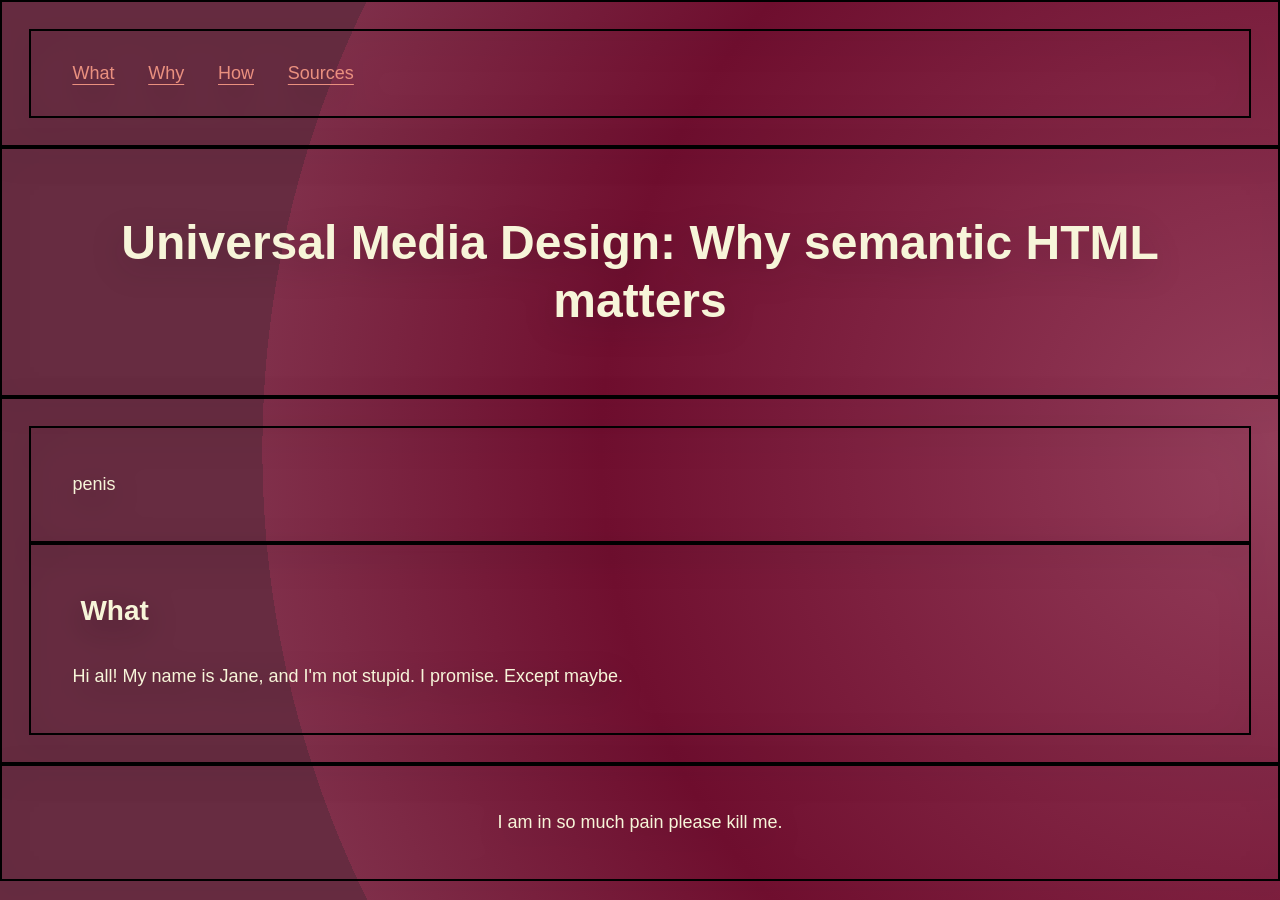
==== index.html @ cd9b646c "universal design website base design" ====
<!doctype html>
<html lang="">

<head>
  <meta charset="utf-8">
  <meta name="viewport" content="width=device-width, initial-scale=1">
  <title></title>
  <link rel="stylesheet" href="css/style.css">
  <meta name="description" content="">

  <meta property="og:title" content="Universal Media Design: Why semantic HTML matters">
  <meta property="og:type" content="Article">
  <meta property="og:url" content="UniversalMediaDesignJPearce04/what">
  <meta property="og:image" content="">
  <meta property="og:image:alt" content="">

  <link rel="icon" href="/favicon.ico" sizes="any">
  <link rel="icon" href="/icon.svg" type="image/svg+xml">
  <link rel="apple-touch-icon" href="icon.png">

  <link rel="manifest" href="site.webmanifest">
  <meta name="theme-color" content="#fafafa">
</head>

<body>
  <section id="nav">
    <nav id="what-nav">
      <a href="#">What</a>
      <a href="./why-universal.html">Why</a>    
      <a href="./how-universal.html">How</a>    
      <a href="./sources.html">Sources</a>
    </nav>
  </section>

  <header id="header">
    <h1>Universal Media Design: Why semantic HTML matters</h1>
  </header>


  <section id="main">
    <aside>
      <p>penis</p>
    </aside>
    <main>
      <h2>What</h2>
      <p>Hi all! My name is Jane, and I'm not stupid. I promise. Except maybe.</p>
    </main>
      
  </section>

  <footer>
    <p> I am in so much pain please kill me.</p>
  </footer>

  <script src="js/app.js"></script>

</body>

</html>
---- css/style.css ----
/*! HTML5 Boilerplate v9.0.1 | MIT License | https://html5boilerplate.com/ */

/* main.css 3.0.0 | MIT License | https://github.com/h5bp/main.css#readme */
/*
 * What follows is the result of much research on cross-browser styling.
 * Credit left inline and big thanks to Nicolas Gallagher, Jonathan Neal,
 * Kroc Camen, and the H5BP dev community and team.
 */

*,
*:before,
*:after {
  box-sizing: border-box;
  padding: 0;
  margin: 0;
}

html {
  line-height: 0.8;
}

body {
  background: radial-gradient(
    circle at 100%,
    #953f5c,
    #700f2f 50%,
    #802f4a 75%,
    #672c41 75%
  );
  background-attachment: fixed;
  font-family: var(--font-body);
  color: var(--cream);
  font-size: 1.125rem;
  line-height: 1.7;
  padding: 0;
  margin: 0;
  text-align: left;
  overflow-y: scroll;
}

:root {
    --wine: #9E2E2F;
    --brown: #541D1D;
    --deep: #290707;
    --cream: #F7F5D9;
    --link: #EA907F;
    --pink: #ffa6c4;

    --font-body: 'Atkinson Hyperlegible', Tahoma, Arial, Helvetica, sans-serif;
    --font-head: 'Lato', 'Gill Sans', 'Gill Sans MT', Calibri, 'Trebuchet MS', sans-serif;
}

::-moz-selection {
  background: #b3d4fc;
  text-shadow: none;
}

::selection {
  background: #b3d4fc;
  text-shadow: none;
}

a:link {color: var(--link); text-decoration: underline; text-underline-position: under;}
a:visited {color: var(--link); text-decoration: underline;}
a:hover {color: var(--cream); text-decoration: underline; text-decoration-thickness: 3px;}

header,
nav,
main,
section,
aside,
footer {
  padding: 1.5em;
  border: 2px black solid;
  filter: drop-shadow(0 0.5em 1rem rgba(22, 0, 20, 0.2));
}

header,
footer {
  text-align: center;
}

p, a, h1, h2, h3 {margin: 0.2em; padding: 0.6em;}

h1, h2, h3 {
    font-family: var(--font-head);
    line-height: 1.2;
    color: var(--cream);
}

h1 {font-size: clamp(2rem, 5vw, 3rem); font-weight: 900;}
h2 {font-size: 1.75rem; font-weight: 700;}
h3 {font-size: 1.375rem; font-weight: 700; color: var(--pink);}

hr {
  display: block;
  height: 1px;
  border: 0;
  border-top: 1px solid #ccc;
  margin: 1em 0;
  padding: 0;
}

audio,
canvas,
iframe,
img,
svg,
video {
  vertical-align: middle;
}

/*
 * Remove default fieldset styles.
 */

fieldset {
  border: 0;
  margin: 0;
  padding: 0;
}

/*
 * Allow only vertical resizing of textareas.
 */

textarea {
  resize: vertical;
}

/* ==========================================================================
   Author's custom styles
   ========================================================================== */

/* ==========================================================================
   Helper classes
   ========================================================================== */

.skip-link {
    position: absolute;
    top: 0;
    left: 0;
    z-index: 100;
    padding: 0.75rem 1.25rem;
    background: var(--cream);
    color: var(--deep);
    font-weight: 700;
    text-decoration: underline;
    transform: translateY(-120%);
}

.skip-link:link,
.skip-link:visited {
    color: var(--deep);
}

.skip-link:focus {
    transform: translateY(0);
}

.hidden,
[hidden] {
  display: none !important;
}

.visually-hidden {
  border: 0;
  clip: rect(0, 0, 0, 0);
  height: 1px;
  margin: -1px;
  overflow: hidden;
  padding: 0;
  position: absolute;
  white-space: nowrap;
  width: 1px;
  /* 1 */
}

/*
 * Extends the .visually-hidden class to allow the element
 * to be focusable when navigated to via the keyboard:
 * https://www.drupal.org/node/897638
 */

.visually-hidden.focusable:active,
.visually-hidden.focusable:focus {
  clip: auto;
  height: auto;
  margin: 0;
  overflow: visible;
  position: static;
  white-space: inherit;
  width: auto;
}


.invisible {
  visibility: hidden;
}

/*
 * Clearfix: contain floats
 *
 * The use of `table` rather than `block` is only necessary if using
 * `::before` to contain the top-margins of child elements.
 */

.clearfix::before,
.clearfix::after {
  content: "";
  display: table;
}

.clearfix::after {
  clear: both;
}

@media only screen and (min-width: 35em) {
  /* Style adjustments for viewports that meet the condition */
}

@media (prefers-reduced-motion: no-preference) {
    html {
        scroll-behavior: smooth;
    }
}

@media print,
  (-webkit-min-device-pixel-ratio: 1.25),
  (min-resolution: 1.25dppx),
  (min-resolution: 120dpi) {
  /* Style adjustments for high resolution devices */
}

@media print {
  *,
  *::before,
  *::after {
    background: #fff !important;
    color: #000 !important;
    /* Black prints faster */
    box-shadow: none !important;
    text-shadow: none !important;
  }

  a,
  a:visited {
    text-decoration: underline;
  }

  a[href]::after {
    content: " (" attr(href) ")";
  }

  abbr[title]::after {
    content: " (" attr(title) ")";
  }

  /*
   * Don't show links that are fragment identifiers,
   * or use the `javascript:` pseudo protocol
   */
  a[href^="#"]::after,
  a[href^="javascript:"]::after {
    content: "";
  }

  pre {
    white-space: pre-wrap !important;
  }

  pre,
  blockquote {
    border: 1px solid #999;
    page-break-inside: avoid;
  }

  tr,
  img {
    page-break-inside: avoid;
  }

  p,
  h2,
  h3 {
    orphans: 3;
    widows: 3;
  }

  h2,
  h3 {
    page-break-after: avoid;
  }
}
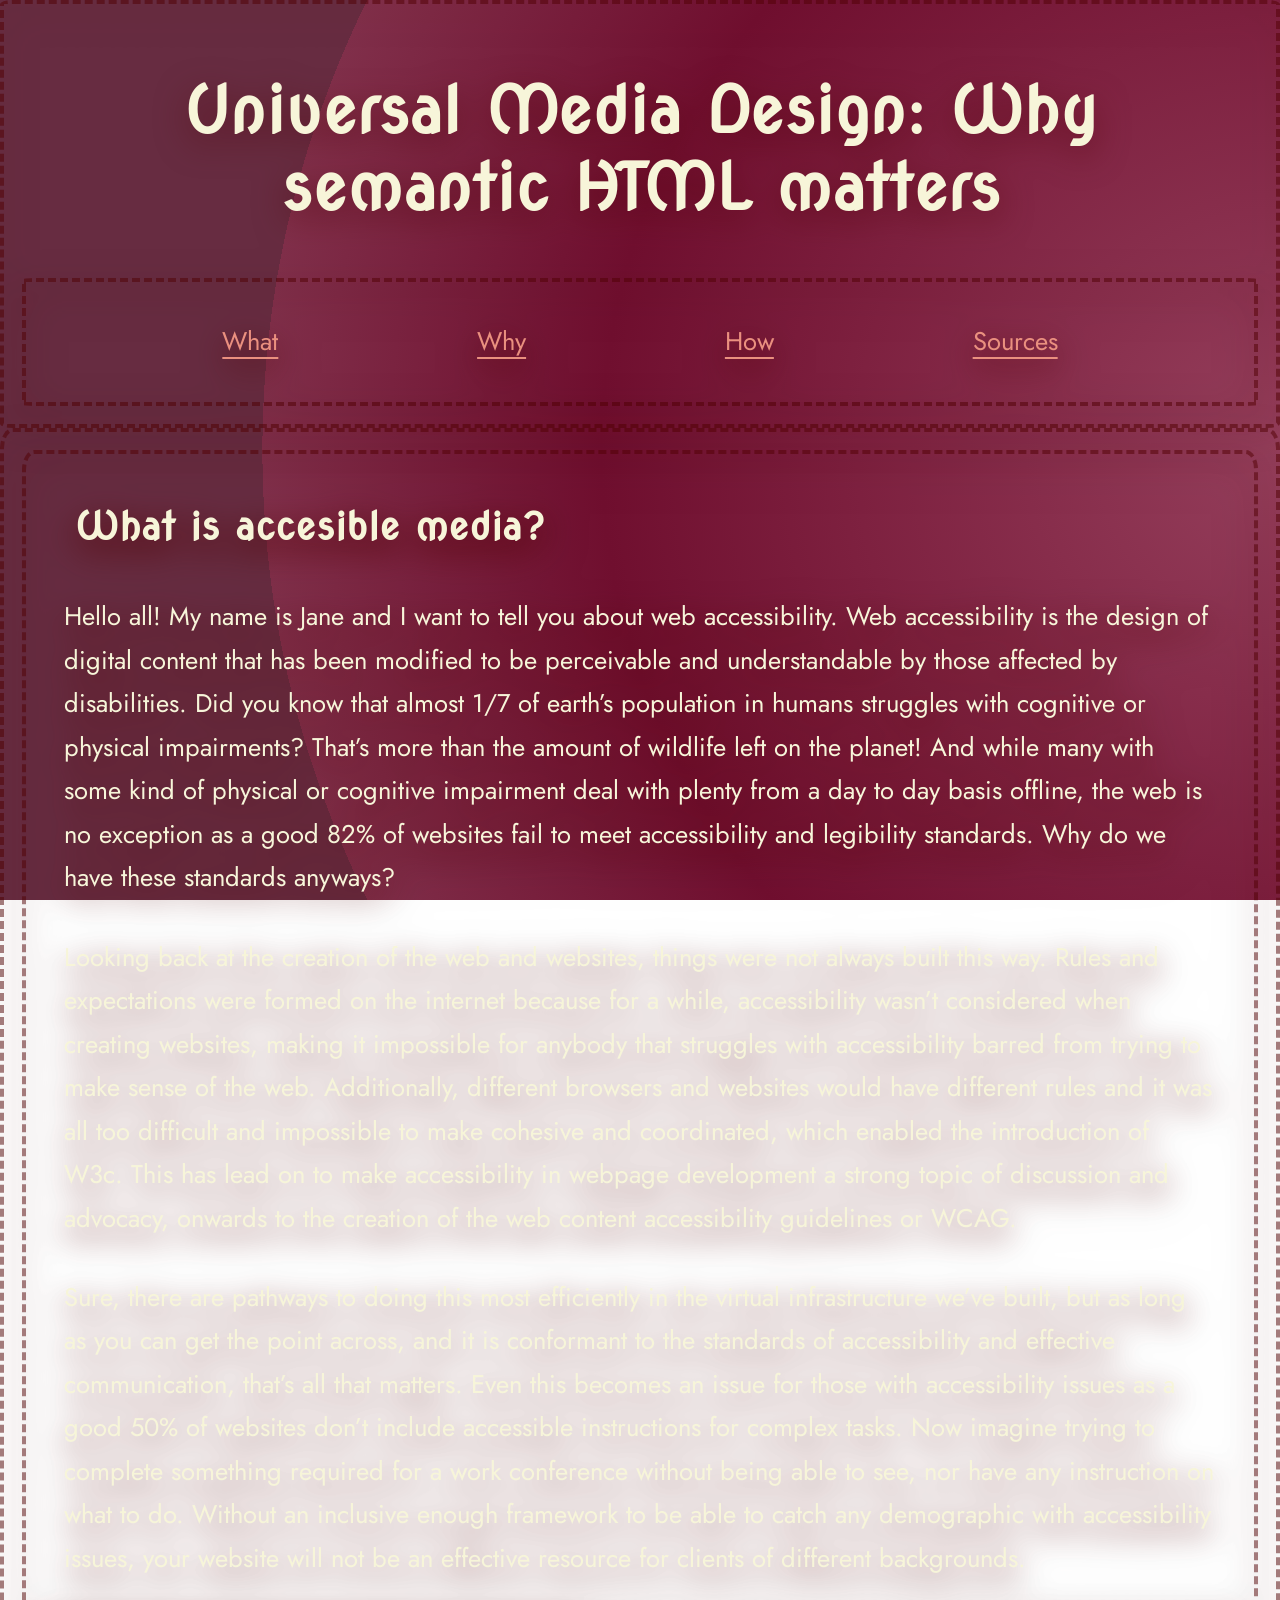
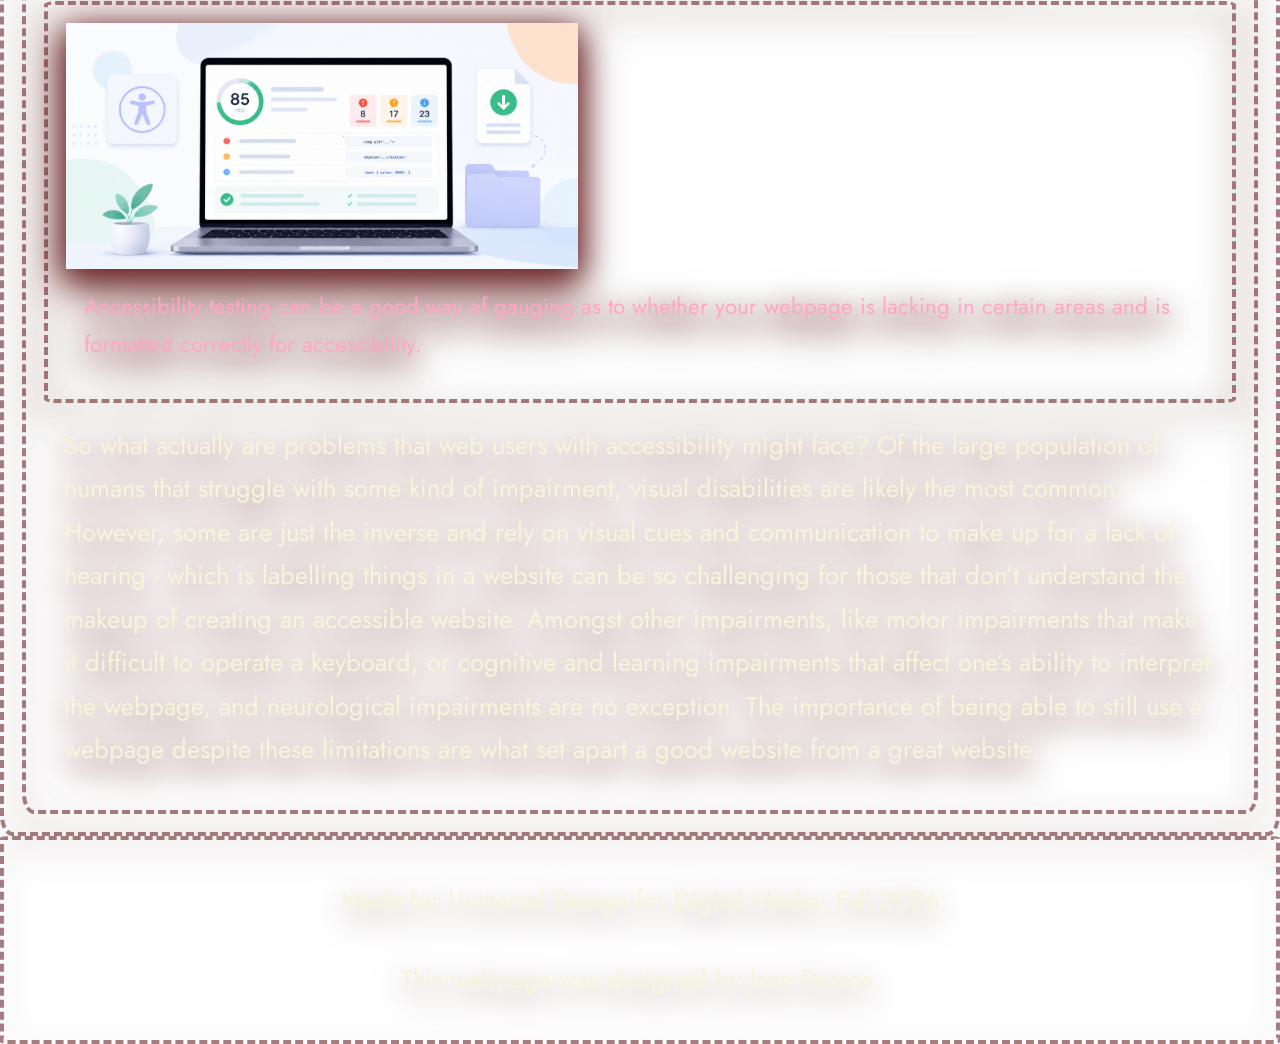
==== commit 153937ee: "website update first draft basically idk leave me alone" ====
--- a/index.html
+++ b/index.html
@@ -23,33 +23,39 @@
 </head>
 
 <body>
-  <section id="nav">
+  <header id="header">
+    <h1>Universal Media Design: Why semantic HTML matters</h1>
     <nav id="what-nav">
-      <a href="#">What</a>
+      <a href="./index.html">What</a>
       <a href="./why-universal.html">Why</a>    
       <a href="./how-universal.html">How</a>    
       <a href="./sources.html">Sources</a>
     </nav>
-  </section>
-
-  <header id="header">
-    <h1>Universal Media Design: Why semantic HTML matters</h1>
   </header>
 
 
   <section id="main">
-    <aside>
-      <p>penis</p>
-    </aside>
     <main>
-      <h2>What</h2>
-      <p>Hi all! My name is Jane, and I'm not stupid. I promise. Except maybe.</p>
+      <h2>What is accesible media?</h2>
+      <p>Hello all! My name is Jane and I want to tell you about web accessibility. Web accessibility is the design of digital content that has been modified to be perceivable and understandable by those affected by disabilities. Did you know that almost 1/7 of earth’s population in humans struggles with cognitive or physical impairments? That’s more than the amount of wildlife left on the planet! And while many with some kind of physical or cognitive impairment deal with plenty from a day to day basis offline, the web is no exception as a good 82% of websites fail to meet accessibility and legibility standards. Why do we have these standards anyways?<br>
+      </p>
+      <p>Looking back at the creation of the web and websites, things were not always built this way. Rules and expectations were formed on the internet because for a while, accessibility wasn’t considered when creating websites, making it impossible for anybody that struggles with accessibility barred from trying to make sense of the web. Additionally, different browsers and websites would have different rules and it was all too difficult and impossible to make cohesive and coordinated, which enabled the introduction of W3c. This has lead on to make accessibility in webpage development a strong topic of discussion and advocacy, onwards to the creation of the web content accessibility guidelines or WCAG.<br>
+      </p>
+      <p>Sure, there are pathways to doing this most efficiently in the virtual infrastructure we’ve built, but as long as you can get the point across, and it is conformant to the standards of accessibility and effective communication, that’s all that matters. Even this becomes an issue for those with accessibility issues as a good 50% of websites don’t include accessible instructions for complex tasks. Now imagine trying to complete something required for a work conference without being able to see, nor have any instruction on what to do. Without an inclusive enough framework to be able to catch any demographic with accessibility issues, your website will not be an effective resource for clients of different backgrounds.<br>
+      </p>
+      <aside>
+        <img src="img\accessibility-image-.png">
+        <p class="caption">Accessibility testing can be a good way of gauging as to whether your webpage is lacking in certain areas and is formatted correctly for accessibility.</p>
+      </aside>
+      <p>
+        So what actually are problems that web users with accessibility might face? Of the large population of humans that struggle with some kind of impairment, visual disabilities are likely the most common. However, some are just the inverse and rely on visual cues and communication to make up for a lack of hearing - which is labelling things in a website can be so challenging for those that don’t understand the makeup of creating an accessible website. Amongst other impairments, like motor impairments that make it difficult to operate a keyboard, or cognitive and learning impairments that affect one’s ability to interpret the webpage, and neurological impairments are no exception. The importance of being able to still use a webpage despite these limitations are what set apart a good website from a great website.
+      </p>
     </main>
-      
   </section>
 
   <footer>
-    <p> I am in so much pain please kill me.</p>
+    <p>Made for Universal Design for Digital Media, Fall 2026</p>
+    <p>This webpage was designed by Jane Pearce.</p>
   </footer>
 
   <script src="js/app.js"></script>
--- a/css/style.css
+++ b/css/style.css
@@ -6,6 +6,8 @@
  * Credit left inline and big thanks to Nicolas Gallagher, Jonathan Neal,
  * Kroc Camen, and the H5BP dev community and team.
  */
+
+@import url('https://fonts.googleapis.com/css2?family=DM+Serif+Display:ital@0;1&family=JetBrains+Mono:ital,wght@0,100..800;1,100..800&family=Jost:ital,wght@0,100..900;1,100..900&family=Nova+Oval&display=swap');
 
 *,
 *:before,
@@ -70,9 +72,19 @@
 section,
 aside,
 footer {
-  padding: 1.5em;
-  border: 2px black solid;
+  display: inline-flexbox;
+  padding: 0.5em;
+  border: 2px rgba(82, 0, 3, 0.8) dashed;
+  border-radius: 1%;
   filter: drop-shadow(0 0.5em 1rem rgba(22, 0, 20, 0.2));
+  flex-basis: content;
+}
+
+nav, section {
+  display: flex;
+  flex-shrink: 0.5rem;
+  justify-content: space-evenly;
+
 }
 
 header,
@@ -80,16 +92,27 @@
   text-align: center;
 }
 
-p, a, h1, h2, h3 {margin: 0.2em; padding: 0.6em;}
+p, a, h1, h2, h3 {
+  margin: 0.2em; 
+  padding: 0.6em; 
+  font-family: "Jost", sans-serif; 
+  font-optical-sizing: auto;
+  font-weight: 400;
+  font-style: normal;
+}
 
 h1, h2, h3 {
-    font-family: var(--font-head);
+    font-family: "Nova Oval", system-ui;
+    font-weight: 900;
+    font-style: normal;
     line-height: 1.2;
+    outline: #000;
+    outline-width: 0.5em;
     color: var(--cream);
 }
 
-h1 {font-size: clamp(2rem, 5vw, 3rem); font-weight: 900;}
-h2 {font-size: 1.75rem; font-weight: 700;}
+h1 {font-size: clamp(1.8rem, 4.6vw, 2rem); font-weight: 900;}
+h2 {font-size: 1.5rem; font-weight: 700;}
 h3 {font-size: 1.375rem; font-weight: 700; color: var(--pink);}
 
 hr {
@@ -108,8 +131,14 @@
 svg,
 video {
   vertical-align: middle;
-}
-
+  width: 75vw;
+  height: auto;
+}
+
+aside {
+  align-content: center;
+  justify-content: center;
+}
 /*
  * Remove default fieldset styles.
  */
@@ -128,10 +157,29 @@
   resize: vertical;
 }
 
+ul {
+  margin: 1.5em;
+  list-style-type: none;
+}
+
+li{
+  line-height: 2em;
+  font-size: 1.2rem;
+}
 /* ==========================================================================
    Author's custom styles
    ========================================================================== */
 
+#main {
+  display: inline-flex;
+  justify-content: space-between;
+  flex-direction: column;
+}
+
+.caption {
+  font-size: 0.8rem;
+  color: var(--pink);
+}
 /* ==========================================================================
    Helper classes
    ========================================================================== */
@@ -216,7 +264,58 @@
 }
 
 @media only screen and (min-width: 35em) {
-  /* Style adjustments for viewports that meet the condition */
+  header,
+  nav,
+  main,
+  section,
+  aside,
+  footer {
+    display: inline-flexbox;
+    padding: 1em;
+    border: 4px rgba(82, 0, 3, 0.5) dashed;
+    border-radius: 1%;
+    filter: drop-shadow(0 0.5em 1rem rgba(82, 0, 3, 0.5));
+    flex-basis: content;
+  }
+
+  audio,
+  canvas,
+  iframe,
+  img,
+  svg,
+  video {
+    vertical-align: middle;
+    width: 40vw;
+    height: auto;
+  }
+
+  p, a {
+    margin: 0.2em; 
+    padding: 0.6em; 
+    font-family: "Jost", sans-serif; 
+    font-optical-sizing: auto;
+    font-weight: 400;
+    font-style: normal;
+    font-size: 1.6rem;
+  }
+  h1, h2, h3 {
+    font-family: "Nova Oval", system-ui;
+    font-weight: 900;
+    font-style: normal;
+    line-height: 1.2;
+    outline: #000;
+    outline-width: 0.5em;
+    color: var(--cream);
+  }
+
+  h1 {font-size: clamp(3rem, 6vw, 4rem); font-weight: 900;}
+  h2 {font-size: 2.4rem; font-weight: 700;}
+  h3 {font-size: 1.8rem; font-weight: 700; color: var(--pink);}
+
+  .caption {
+    font-size: 1.4rem;
+  }
+
 }
 
 @media (prefers-reduced-motion: no-preference) {
@@ -229,7 +328,7 @@
   (-webkit-min-device-pixel-ratio: 1.25),
   (min-resolution: 1.25dppx),
   (min-resolution: 120dpi) {
-  /* Style adjustments for high resolution devices */
+
 }
 
 @media print {
